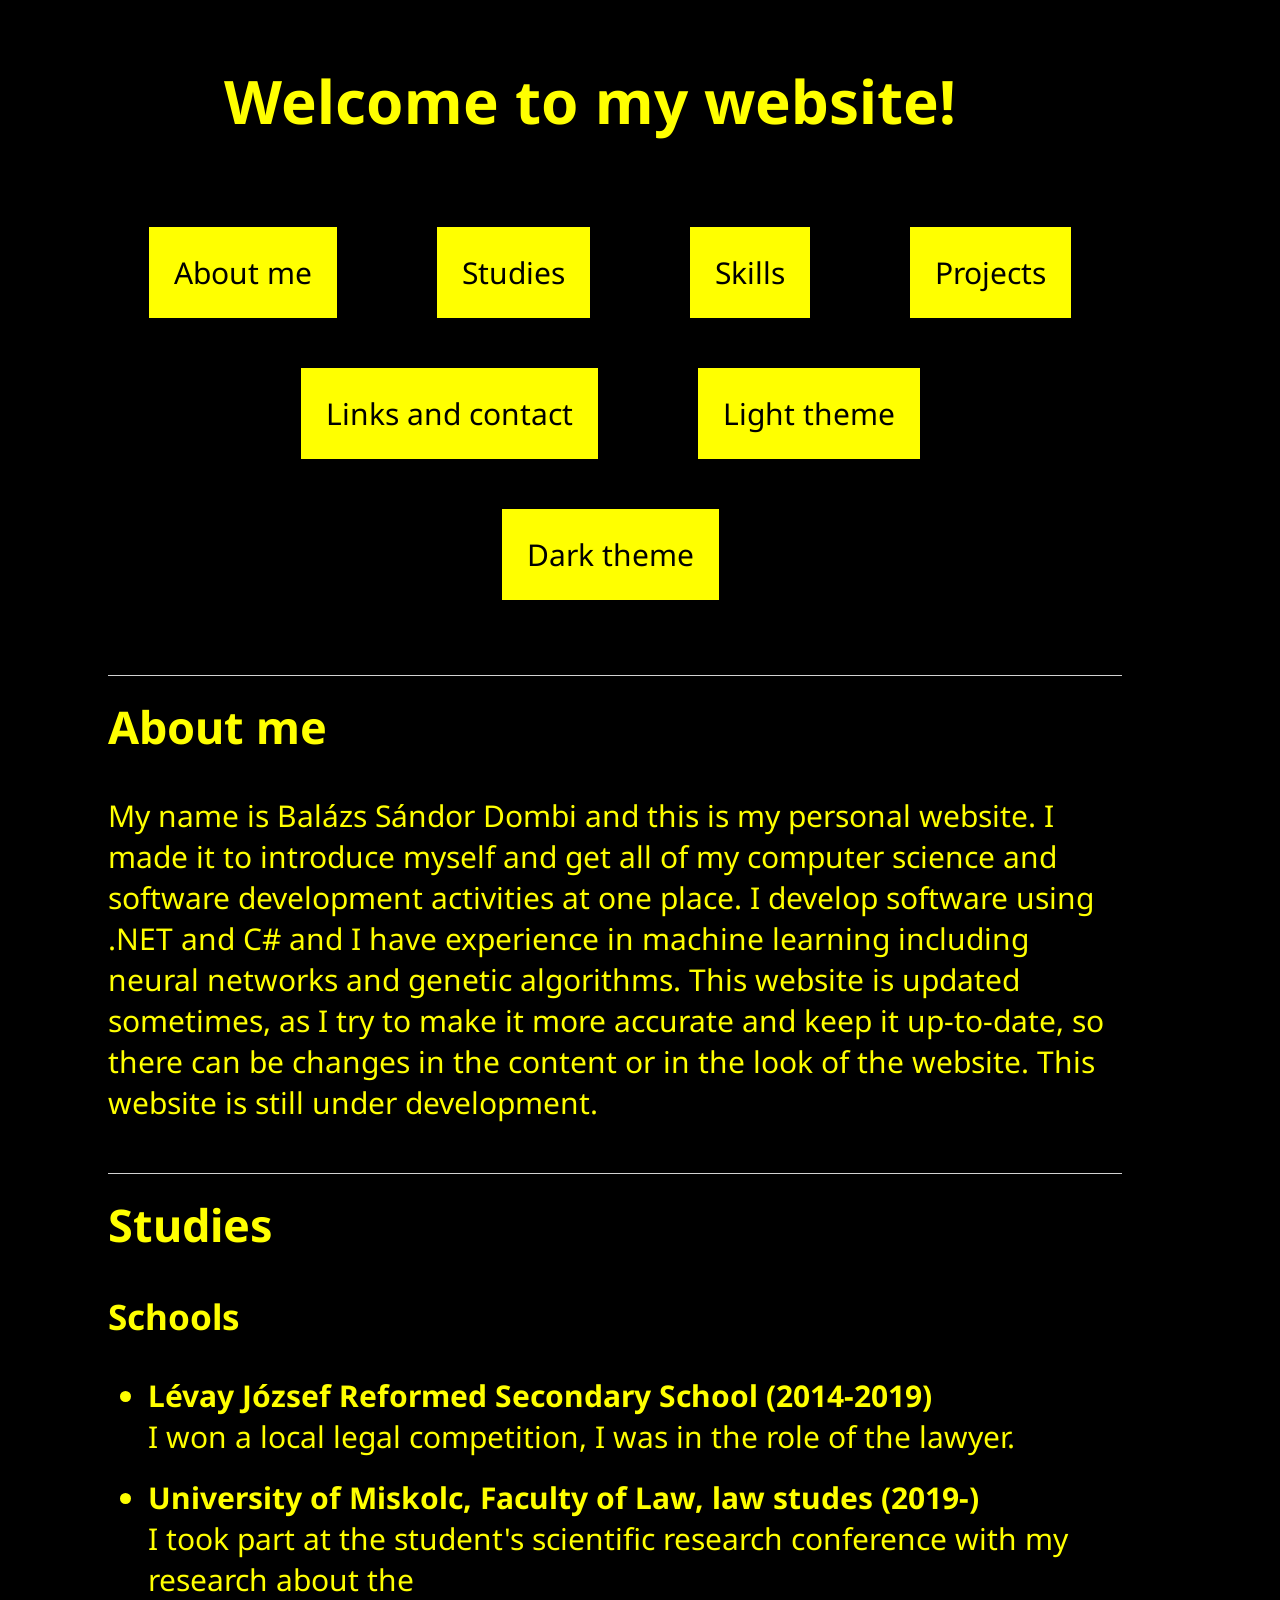
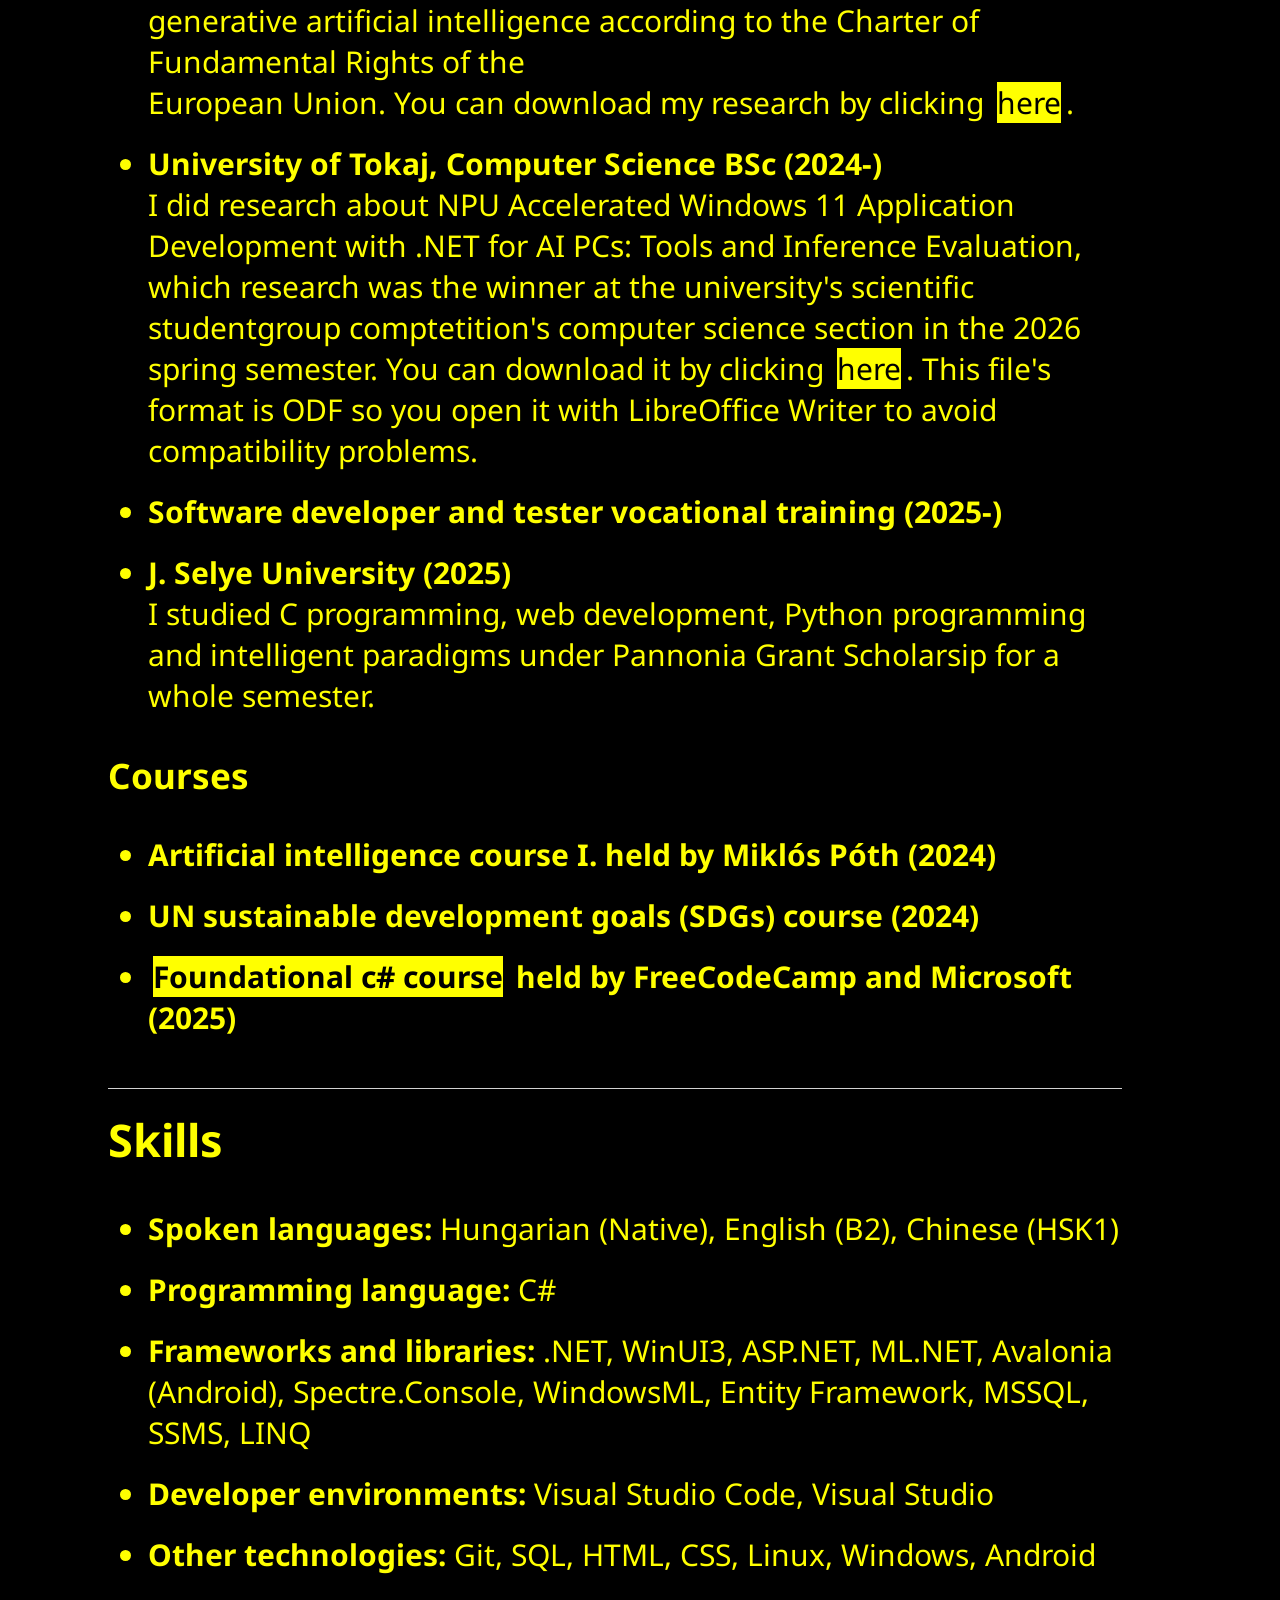
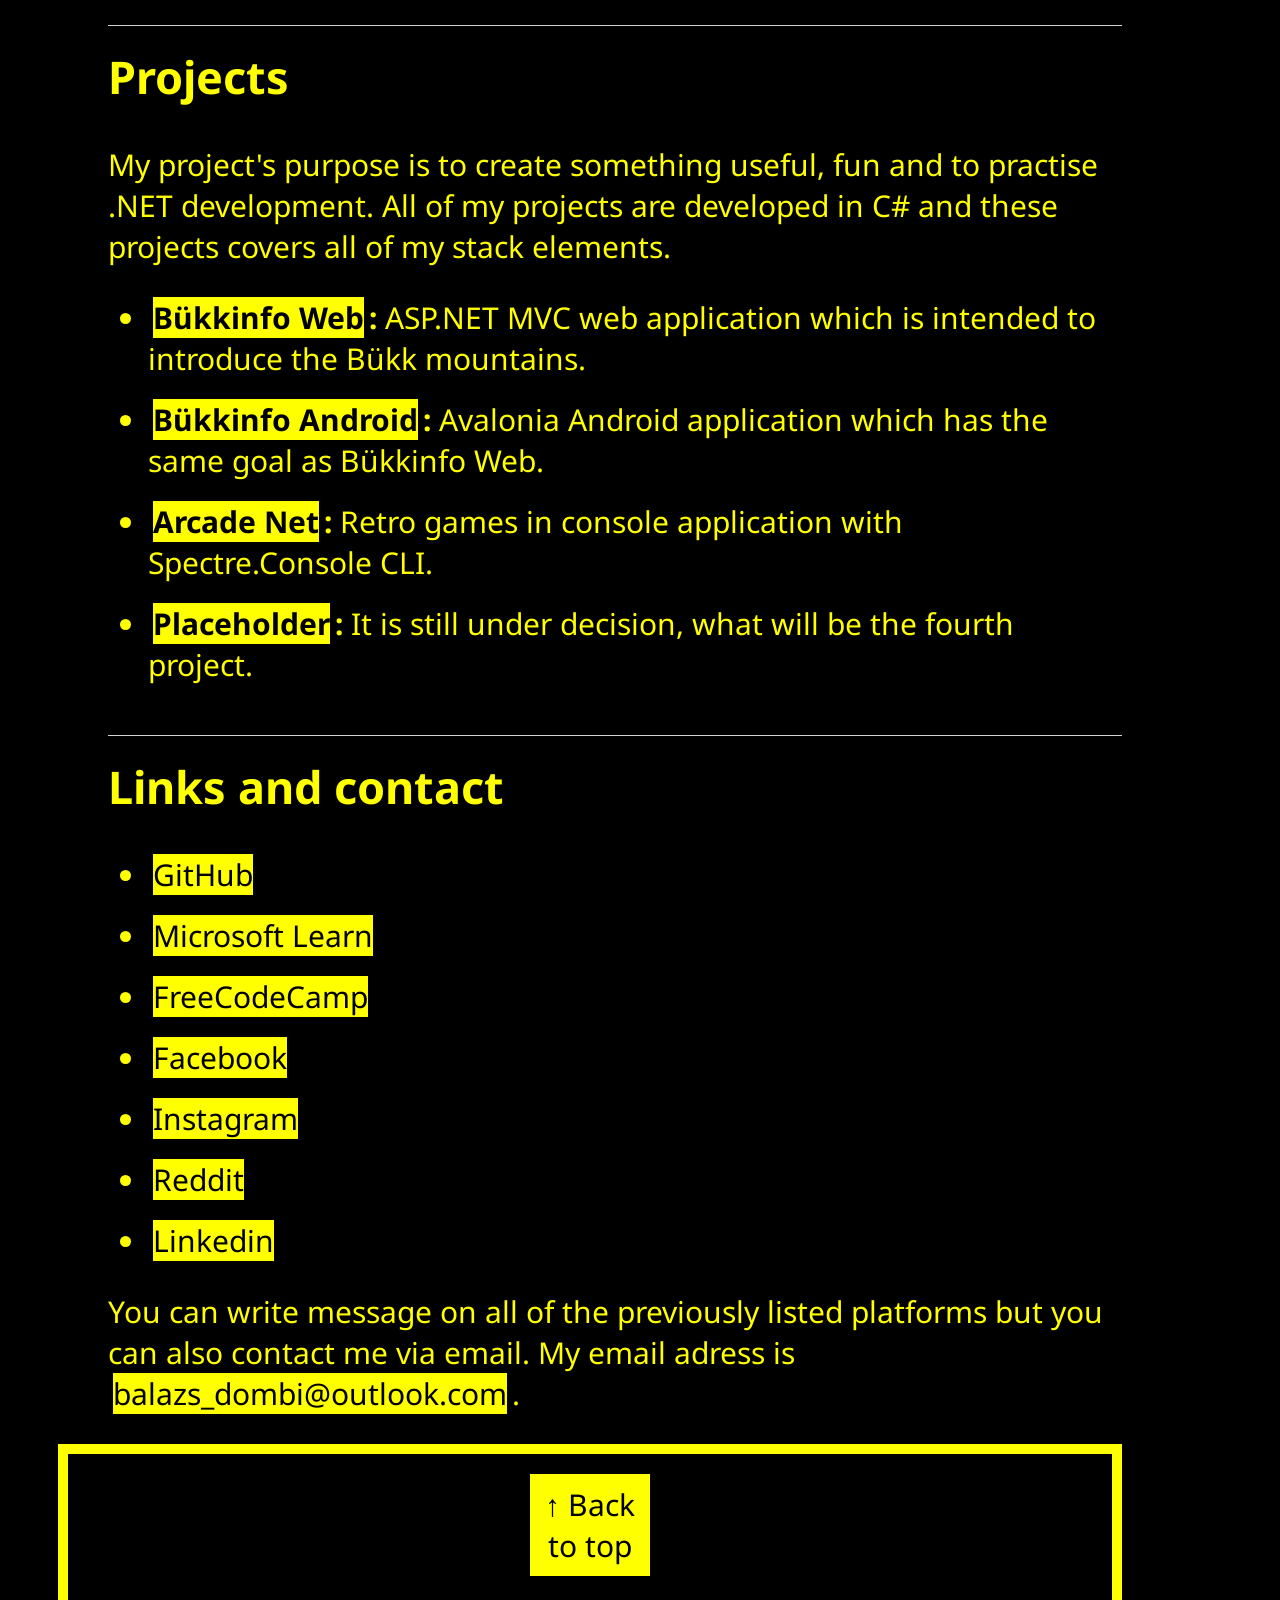
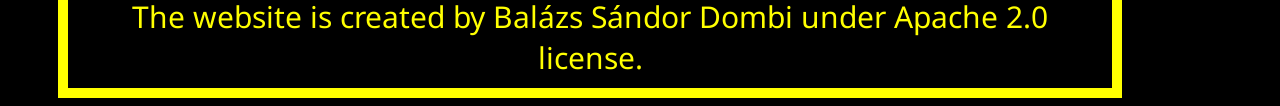
==== accessible.html @ 0561924a "Add dark and accessible themes Add themed pages and styles for dark and high-contrast accessible var" ====
<!DOCTYPE html>
<html lang="en">
<head>
    <meta charset="UTF-8">
    <meta name="viewport" content="width=device-width, initial-scale=1.0">
    <meta name="description" content="Balázs Sándor Dombi's personal website about his software developer skills, career, profiles and projects.">
    <link rel="stylesheet" href="accessible.css">
<link rel="preconnect" href="https://fonts.googleapis.com">
<link rel="preconnect" href="https://fonts.gstatic.com" crossorigin>
<link href="https://fonts.googleapis.com/css2?family=Bricolage+Grotesque:opsz,wght@12..96,200..800&family=Noto+Sans:ital,wght@0,100..900;1,100..900&family=Open+Sans:ital,wght@0,300..800;1,300..800&display=swap" rel="stylesheet">
    <title>Balázs Sándor Dombi's website</title>
</head>
<body>
    <header id="navigation">
        <h1>Welcome to my website!</h1>
        <nav>
            <ul class="navitems">
                <li class="navitem"><a href="#aboutme" class="menulink">About me</a></li>
                <li class="navitem"><a href="#studies" class="menulink">Studies</a></li>
                <li class="navitem"><a href="#skills" class="menulink">Skills</a></li>
                <li class="navitem"><a href="#projects" class="menulink">Projects</a></li>
                <li class="navitem"><a href="#links" class="menulink">Links and contact</a></li>
                <li class="navitem"><a href="index.html" class="menulink">Light theme</a></li>
                <li class="navitem"><a href="darkindex.html" class="menulink">Dark theme</a></li>
            </ul>
        </nav>
    </header>
    <main>
        <section id="aboutme">
            <h2>About me</h2>
            <p>My name is Balázs Sándor Dombi and this is my personal website. I made it to introduce myself and get all
                of my computer science and software development activities at one place. 
                I develop software using .NET and C# and I have experience in machine learning including neural
                networks and genetic algorithms. 
                This website is updated sometimes, as I try to make it more accurate and 
                keep it up-to-date, so there can be changes in the content or in the look of the website. 
                This website is still under development.</p>
        </section>
        <section id="studies">
            <h2>Studies</h2>
            <h3>Schools</h3>
            <ul style="margin-left: 50px;">
                <li><b>Lévay József Reformed Secondary School (2014-2019)</b> <br>
                I won a local legal competition, I was in the role of the lawyer.</li>

                <li><b>University of Miskolc, Faculty of Law, law studes (2019-)</b><br>
                I took part at the student's scientific research conference with my research about the<br>
                generative artificial intelligence according to the Charter of Fundamental Rights of the<br>
                European Union. You can download my research by clicking <a href="https://1drv.ms/w/c/a6255187fbf95500/IQA0FqWgVeOKQYB1wsYLRQMJAV76_J1fTatEyfAAOIb4IjA?e=Af95gS" target=_blank>here</a>.</li>

               <li><b>University of Tokaj, Computer Science BSc (2024-)</b><br>
               I did research about NPU Accelerated Windows 11 Application Development with .NET for AI PCs: Tools and Inference Evaluation, which research was the winner at the university's scientific 
               studentgroup comptetition's computer science section in the 2026 spring semester. You can download it by clicking <a href="https://1drv.ms/w/c/a6255187fbf95500/IQCylbWVQ-ZMSYvltM_3TfveAXYSMrPkA28etC_LmlM67h4?e=AeGFkK" target="_blank">here</a>. This file's format is ODF so you open it with LibreOffice Writer to avoid compatibility problems.</li>

               <li><b>Software developer and tester vocational training (2025-)</b></li>

                <li><b>J. Selye University (2025)</b><br>
                I studied C programming, web development, Python programming and intelligent paradigms under Pannonia Grant Scholarsip for a whole semester.</li>
            </ul>
            <h3>Courses</h3>
            <ul style="margin-left: 50px;">
                <li><b>Artificial intelligence course I. held by Miklós Póth (2024)</b></li>
                <li><b>UN sustainable development goals (SDGs) course (2024)</b></li>
                <li><b><a href="https://www.freecodecamp.org/certification/dombi-balazs/foundational-c-sharp-with-microsoft" target="_blank">Foundational c# course</a> held by FreeCodeCamp and Microsoft (2025)</b></li>
            </ul>
        </section>
        <section id="skills">
            <h2>Skills</h2>
            <ul style="margin-left: 50px;">
                <li><b>Spoken languages:</b> Hungarian (Native), English (B2), Chinese (HSK1)</li>
                <li><b>Programming language:</b> C#</li>
                <li><b>Frameworks and libraries:</b> .NET, WinUI3, ASP.NET, ML.NET, Avalonia (Android), Spectre.Console, WindowsML, Entity Framework, MSSQL, SSMS, LINQ</li>
                <li><b>Developer environments:</b> Visual Studio Code, Visual Studio</li>
                <li><b>Other technologies:</b> Git, SQL, HTML, CSS, Linux, Windows, Android</li>
            </ul>
        </section>
        <section id="projects">
            <h2>Projects</h2>
            <p>My project's purpose is to create something useful, fun and to practise .NET development. All of my projects are developed in C# and these projects covers all of my stack elements.</p>
            <ul style="margin-left: 50px;">
                <li><b><a href="https://github.com/dombi-balazs/bukk-info-web" target="_blank"> Bükkinfo Web</a>:</b> ASP.NET MVC web application which is intended to introduce the Bükk mountains.</li>
                <li><b><a href="https://github.com/dombi-balazs/bukk-info-android" target="_blank">Bükkinfo Android</a>:</b> Avalonia Android application which has the same goal as Bükkinfo Web.</li>
                <li><b><a href="https://github.com/dombi-balazs/arcade-net" target="_blank">Arcade Net</a>:</b> Retro games in console application with Spectre.Console CLI.</li>
                <li><b><a href="" target="_blank">Placeholder</a>:</b> It is still under decision, what will be the fourth project.</li>
            </ul>
        </section>
        <section id="links">
            <h2>Links and contact</h2>
            <ul style="margin-left: 50px;">
                <li><a href="https://github.com/" target="_blank">GitHub</a></li>
                <li><a href="https://learn.microsoft.com/en-us/users/dombi-balazs/" target="_blank">Microsoft Learn</a></li>
                <li><a href="https://www.freecodecamp.org/dombi-balazs" target="_blank">FreeCodeCamp</a></li>
                <li><a href="https://www.facebook.com/dombibalazssandor" target="_blank">Facebook</a></li>
                <li><a href="https://www.instagram.com/dombibalazs/" target="_blank">Instagram</a></li>
                <li><a href="https://www.reddit.com/user/balazs-dombi/" target="_blank">Reddit</a></li>
                <li><a href="http://www.linkedin.com/in/bdombi" target="_blank">Linkedin</a></li>
            </ul>
            <p>You can write message on all of the previously listed platforms but you can also contact me via email. 
                My email adress is <a href="mailto:balazs_dombi@outlook.com">balazs_dombi@outlook.com</a>.</p>
        </section>
    </main>
    <footer>
        <section class="footerbox">
            <a href="#navigation" id="backtotopbutton">↑ Back to top</a>
            The website is created by Balázs Sándor Dombi under Apache 2.0 license.
        </section>
    </footer>
</body>
</html>
---- accessible.css ----
html {
    background-color: black;
    color: yellow;
    font-family: "Noto Sans", Tahoma, sans-serif;
    scroll-behavior: smooth;
    padding-left: 50px;
    padding-right: 150px;
    font-size: 30px;
}

p {
    padding-left: 50px;
}

h1 {
    color: yellow;
    padding: 20px;
    text-align: center;
}

h2 {
    color: yellow;
    margin-left: 50px;
    margin-top: 50px;
    padding-top: 20px;
    border-top: 1px solid #d2d2d2;
}

h3 {
    color: yellow;
    margin-left: 50px
}

a {
    text-decoration: none;
    color: black;
    background-color: yellow;
    border: 5px solid black;
}

a:hover, a:focus {
    text-decoration: underline;
    color: yellow;
    background-color: black;
    border: 5px solid yellow;

}

.menulink {
    background-color: yellow;
    padding: 15px;
    color: black;
    border: 10px solid yellow;
}

.menulink:hover, .menulink:focus {
    background-color: black;
    color: yellow;
    border: 10px solid yellow;
    text-decoration: none;
}

.navitems {
    display: flex;
    flex-direction: row;
    flex-wrap: wrap;
    justify-content: center;
}

.navitem {
    list-style-type: none;
    transition: all 0.3s ease;
    color: black;
    margin: 50px;
}

.navitem:hover, .navitem:focus {
    transition: all 0.3s ease;
}

footer {
    display: flex;
    justify-content: center;
    background-color:black;
    border: 10px solid yellow;
    padding: 10px;
    color: yellow;
}

li { 
    margin-bottom: 20px;
}

@media screen and (max-width:768px) {
    html {
        padding-right: 20px;
        padding-left: 10px;
    }

    .navitems {
        display: flex;
        flex-direction: row;
        justify-content: center;
        flex-wrap: wrap;
        padding-left: 10px;
    }

    .navitem {
        margin-bottom: 25px;
    }

    p {
        padding-left: 10px;
    }

    h1 {
        margin-left: 10px;
        padding: 0px;
        padding-bottom: 20px;
        padding-top: 20px;
    }

    h2 {
        margin-left: 10px
    }

    h3 {
        margin-left: 10px
    }
}

.footerbox {
    display: flex;
    flex-direction: column;
    align-items: center;
    text-align: center;
}

#backtotopbutton {
    max-width: 100px;
    margin-bottom: 10px;
    background-color: yellow;
    padding: 10px;
    color: black;
    border: 10px solid black;
}

#backtotopbutton:hover, #backtotopbutton:focus {
    background-color: black;
    color: yellow;
    border: 10px solid yellow;
    text-decoration: none;
}
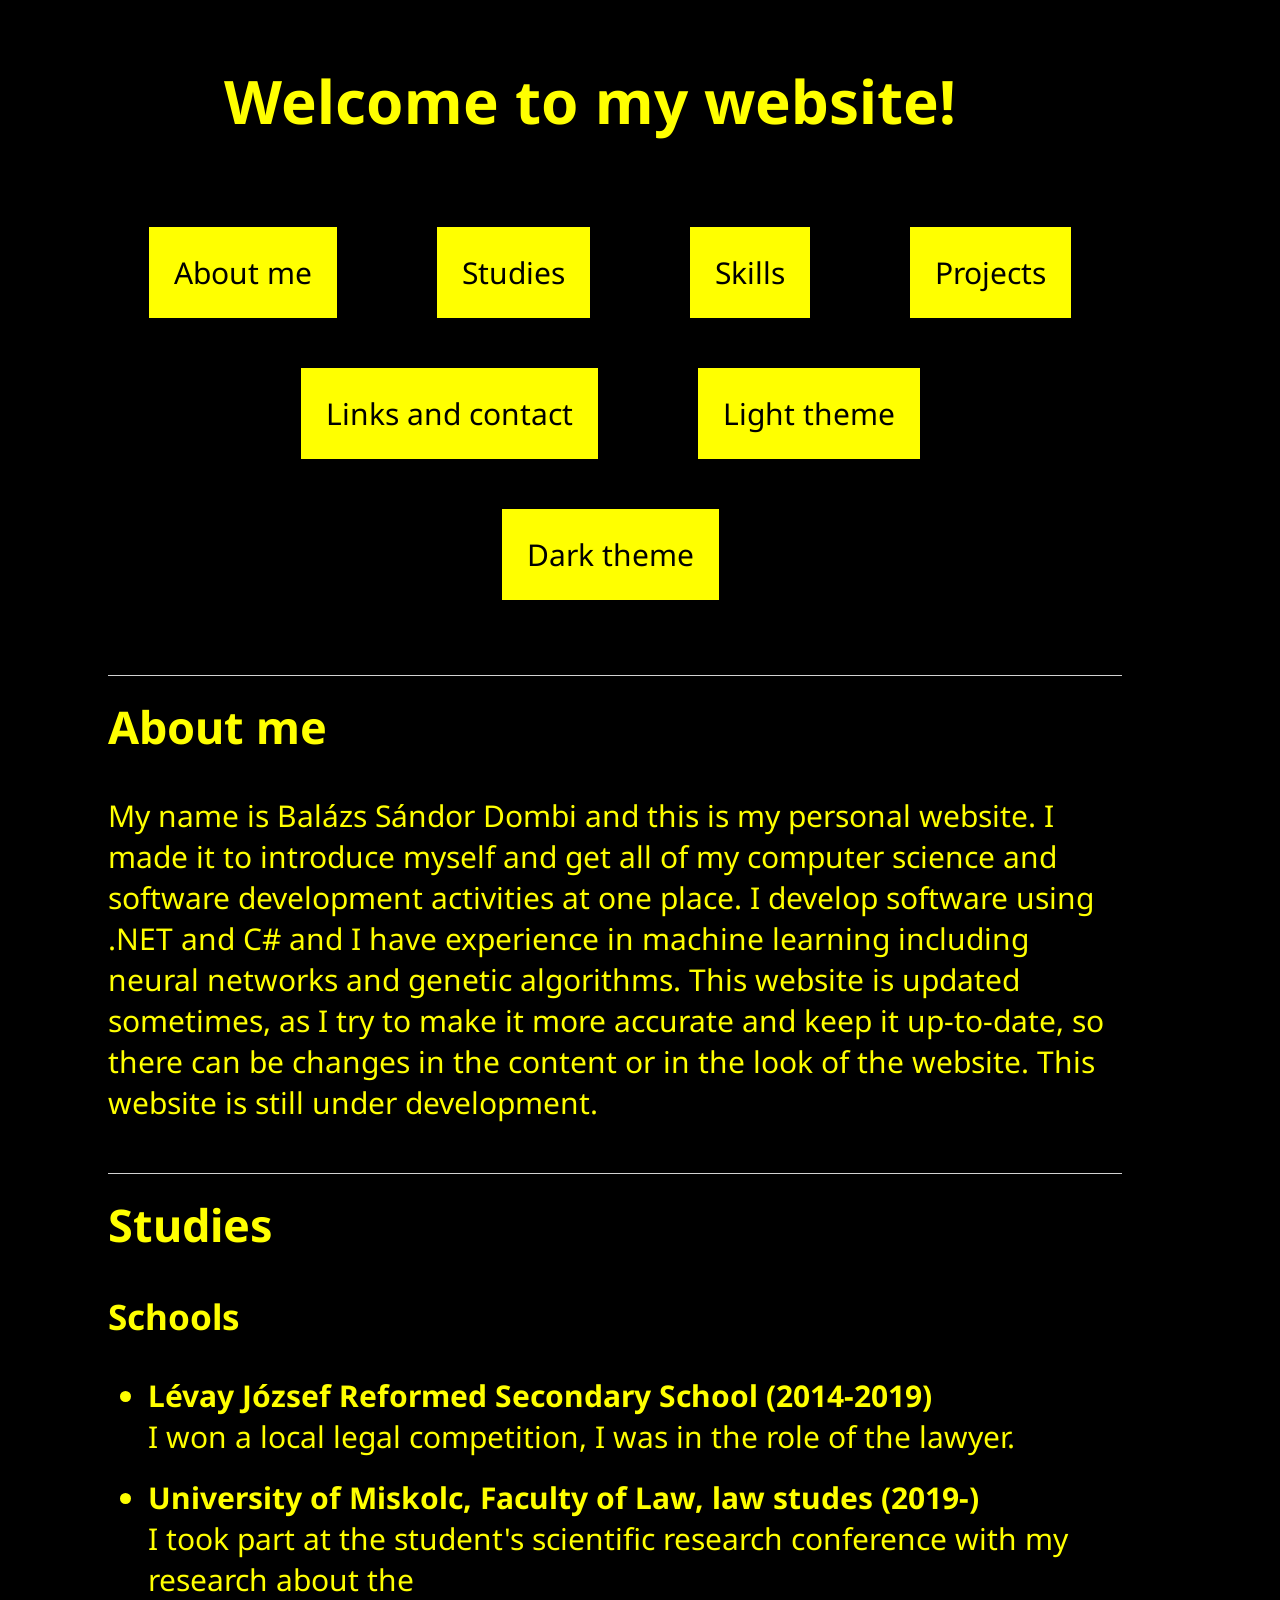
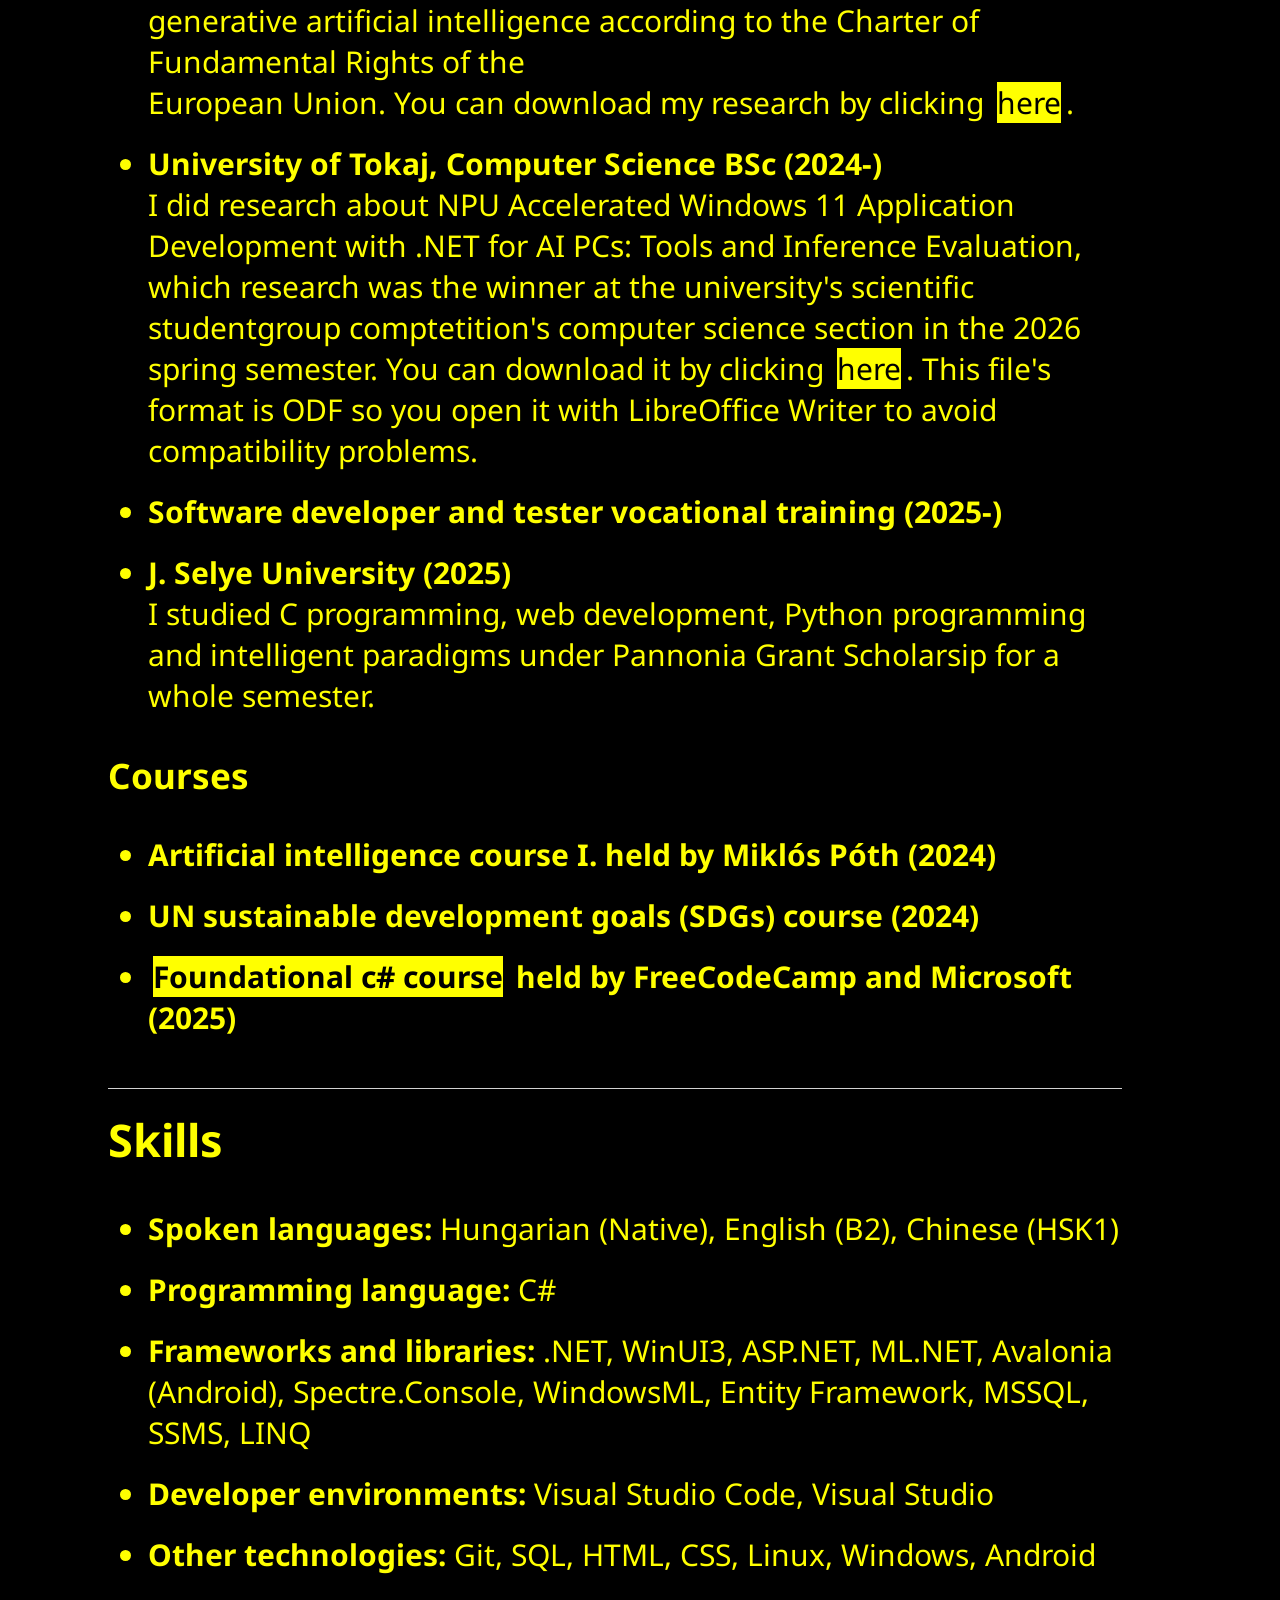
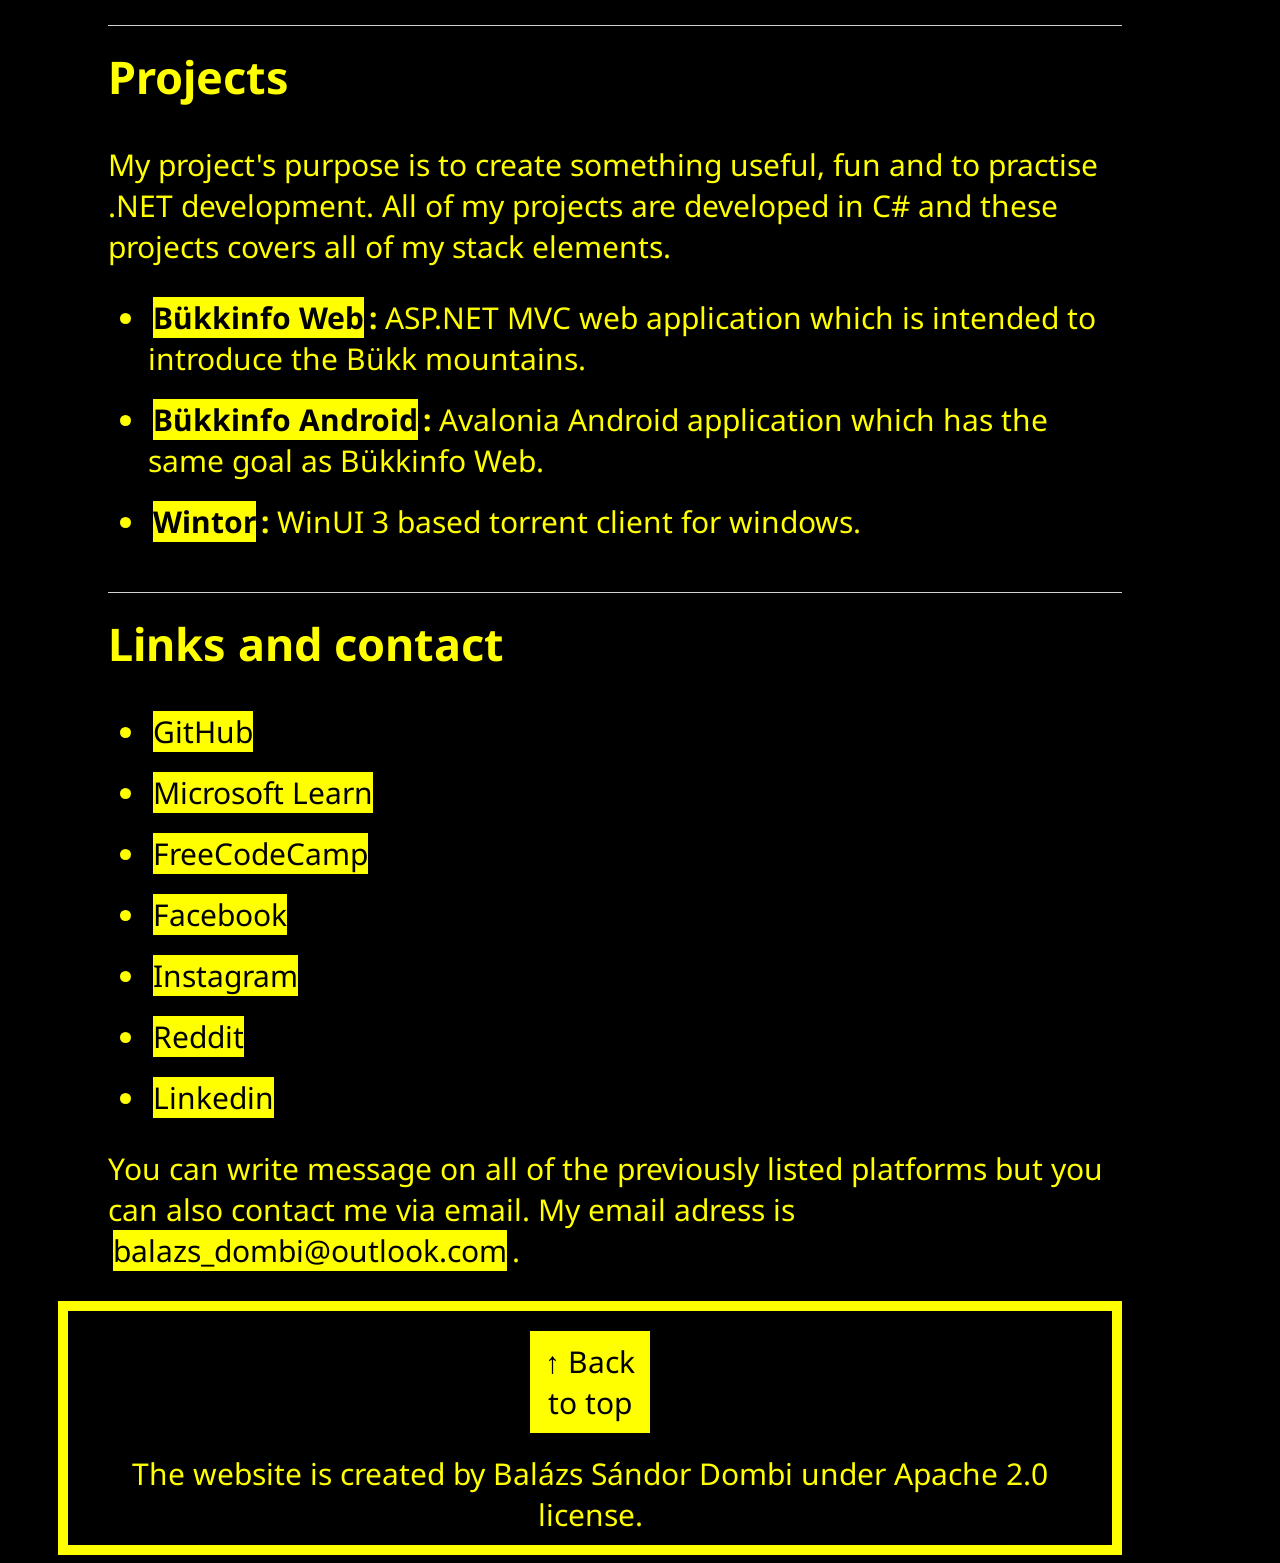
==== commit 8a10347d: "Replace project entries with Wintor link Update the projects list by removing the Arcade Net and pla" ====
--- a/accessible.html
+++ b/accessible.html
@@ -80,8 +80,7 @@
             <ul style="margin-left: 50px;">
                 <li><b><a href="https://github.com/dombi-balazs/bukk-info-web" target="_blank"> Bükkinfo Web</a>:</b> ASP.NET MVC web application which is intended to introduce the Bükk mountains.</li>
                 <li><b><a href="https://github.com/dombi-balazs/bukk-info-android" target="_blank">Bükkinfo Android</a>:</b> Avalonia Android application which has the same goal as Bükkinfo Web.</li>
-                <li><b><a href="https://github.com/dombi-balazs/arcade-net" target="_blank">Arcade Net</a>:</b> Retro games in console application with Spectre.Console CLI.</li>
-                <li><b><a href="" target="_blank">Placeholder</a>:</b> It is still under decision, what will be the fourth project.</li>
+                <li><b><a href="https://github.com/dombi-balazs/wintor" target="_blank">Wintor</a>:</b> WinUI 3 based torrent client for windows.</li>
             </ul>
         </section>
         <section id="links">
